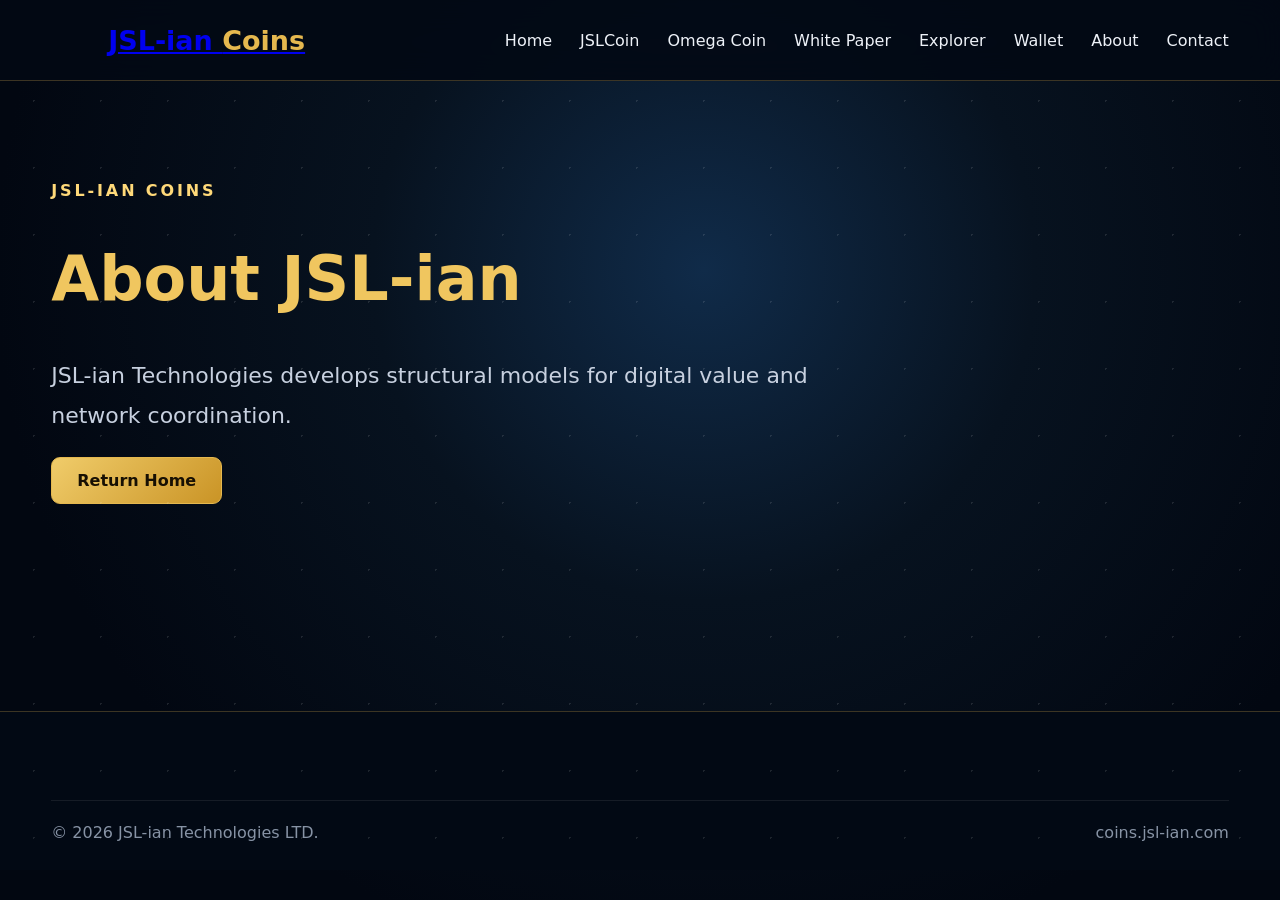
==== about.html @ 150be16c "Add files via upload" ====
<!doctype html><html lang="en"><head><meta charset="utf-8"><meta name="viewport" content="width=device-width,initial-scale=1"><title>About JSL-ian — JSL-ian Coins</title><link rel="stylesheet" href="styles.css"></head><body><header class="topbar"><div class="wrap nav"><a class="brand" href="index.html"><img src="assets/logo.svg" alt=""><strong>JSL-ian <span>Coins</span></strong></a><nav><a href="index.html">Home</a><a href="jslcoin.html">JSLCoin</a><a href="omega.html">Omega Coin</a><a href="whitepaper.html">White Paper</a><a href="explorer.html">Explorer</a><a href="wallet.html">Wallet</a><a href="about.html">About</a><a href="contact.html">Contact</a></nav></div></header><main class="wrap" style="min-height:70vh;padding:100px 0"><div class="eyebrow">JSL-ian Coins</div><h1 style="font-size:62px;color:#f0c65f">About JSL-ian</h1><p style="font-size:22px;max-width:800px;line-height:1.8;color:#c7d0df">JSL-ian Technologies develops structural models for digital value and network coordination.</p><a class="btn primary" href="index.html">Return Home</a></main><footer><div class="wrap legal"><span>© 2026 JSL-ian Technologies LTD.</span><span>coins.jsl-ian.com</span></div></footer></body></html>
---- styles.css ----
:root{--bg:#030914;--panel:#081321;--gold:#e5b84f;--gold2:#ffd979;--text:#f4f6fb;--muted:#aeb9ca;--line:rgba(229,184,79,.25)}*{box-sizing:border-box}html{scroll-behavior:smooth}body{margin:0;background:radial-gradient(circle at 55% 30%,#102b49 0,#07121f 35%,#020711 75%);color:var(--text);font-family:Inter,system-ui,-apple-system,Segoe UI,Arial,sans-serif;min-height:100vh}body:before{content:"";position:fixed;inset:0;pointer-events:none;background-image:radial-gradient(#fff 1px,transparent 1px);background-size:67px 67px;opacity:.11}.wrap{width:min(1320px,92vw);margin:auto}.topbar{position:sticky;top:0;z-index:20;background:rgba(3,9,20,.9);backdrop-filter:blur(16px);border-bottom:1px solid var(--line)}.nav{display:flex;align-items:center;min-height:80px;gap:26px}.brand{display:flex;align-items:center;gap:12px;font-size:27px;font-weight:800;white-space:nowrap}.brand img{width:45px}.brand span{color:var(--gold)}nav{display:flex;align-items:center;gap:28px;margin-left:auto}nav a,.ghost{color:#eef2f8;text-decoration:none;font-size:16px}.active,nav a:hover{color:var(--gold2)}.actions{display:flex;gap:12px}.btn{display:inline-flex;align-items:center;justify-content:center;border-radius:9px;padding:13px 25px;text-decoration:none;font-weight:700;border:1px solid var(--gold);color:var(--gold2);background:transparent}.btn.primary{color:#171003;background:linear-gradient(135deg,#f0cc6a,#ca9426)}.hero{min-height:650px;display:grid;grid-template-columns:1.15fr .85fr;align-items:center;gap:25px;position:relative;overflow:hidden}.hero:after{content:"";position:absolute;left:-12%;right:-12%;bottom:55px;height:230px;border-radius:50% 50% 0 0;background:radial-gradient(ellipse at center top,rgba(234,184,72,.22),rgba(7,23,39,.9) 42%,transparent 70%);border-top:1px solid rgba(255,215,120,.25);z-index:-1}.eyebrow{color:var(--gold2);text-transform:uppercase;letter-spacing:.18em;font-weight:700}.hero h1{font-size:clamp(58px,7vw,94px);margin:10px 0 0;background:linear-gradient(#ffe89b,#c88d21);-webkit-background-clip:text;color:transparent}.hero h2{font-size:clamp(29px,3.2vw,45px);margin:10px 0 18px}.hero p{font-size:21px;line-height:1.6;color:#e0e6ef;max-width:750px}.hero-buttons{display:flex;gap:18px;margin-top:32px}.coin-wrap{display:flex;justify-content:center;filter:drop-shadow(0 28px 35px rgba(0,0,0,.58))}.coin-wrap img{width:min(490px,42vw);animation:float 5s ease-in-out infinite}@keyframes float{50%{transform:translateY(-14px) rotate(1deg)}}.cards{display:grid;grid-template-columns:repeat(4,1fr);gap:18px;margin:-30px auto 70px;position:relative;z-index:3}.card{padding:28px;border-radius:14px;background:linear-gradient(145deg,rgba(8,18,31,.95),rgba(2,8,15,.92));border:1px solid var(--line);min-height:190px}.card b{display:block;color:var(--gold2);font-size:20px;margin:10px 0}.card p{color:var(--muted);line-height:1.65}.icon{font-size:34px;color:var(--gold)}section.info{padding:80px 0;border-top:1px solid var(--line)}section.info h2{font-size:42px;color:var(--gold2)}.grid3{display:grid;grid-template-columns:repeat(3,1fr);gap:20px}.mini{padding:25px;border-radius:12px;background:rgba(6,15,27,.75);border:1px solid var(--line)}footer{border-top:1px solid var(--line);padding:48px 0 28px;background:#020914}.footer-grid{display:grid;grid-template-columns:1.3fr repeat(3,1fr);gap:40px}.footer-grid h3{color:var(--gold2)}.footer-grid a{display:block;color:var(--muted);text-decoration:none;margin:11px 0}.legal{border-top:1px solid rgba(255,255,255,.08);margin-top:40px;padding-top:22px;color:#8793a5;display:flex;justify-content:space-between}.mobile{display:none}@media(max-width:950px){nav{display:none}.mobile{display:block;margin-left:auto}.hero{grid-template-columns:1fr;text-align:center;padding:70px 0}.hero p{margin:auto}.hero-buttons{justify-content:center}.coin-wrap img{width:min(420px,75vw)}.cards,.grid3{grid-template-columns:1fr 1fr}.footer-grid{grid-template-columns:1fr 1fr}}@media(max-width:600px){.actions{display:none}.cards,.grid3,.footer-grid{grid-template-columns:1fr}.hero h1{font-size:50px}.hero h2{font-size:28px}.hero-buttons{flex-direction:column}.legal{display:block}.legal span{display:block;margin:8px 0}}
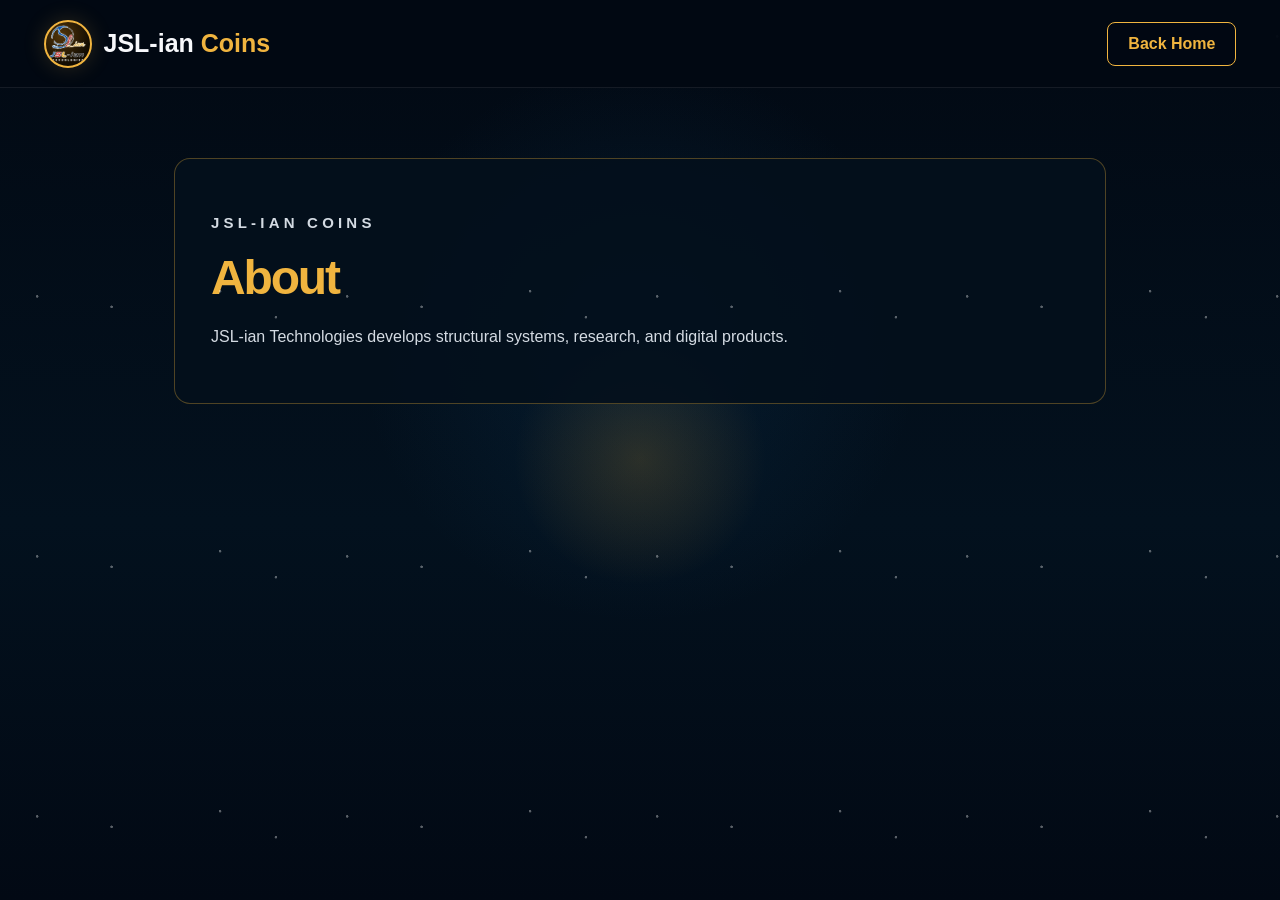
==== commit 06eb97bc: "Add files via upload" ====
--- a/about.html
+++ b/about.html
@@ -1 +1 @@
-<!doctype html><html lang="en"><head><meta charset="utf-8"><meta name="viewport" content="width=device-width,initial-scale=1"><title>About JSL-ian — JSL-ian Coins</title><link rel="stylesheet" href="styles.css"></head><body><header class="topbar"><div class="wrap nav"><a class="brand" href="index.html"><img src="assets/logo.svg" alt=""><strong>JSL-ian <span>Coins</span></strong></a><nav><a href="index.html">Home</a><a href="jslcoin.html">JSLCoin</a><a href="omega.html">Omega Coin</a><a href="whitepaper.html">White Paper</a><a href="explorer.html">Explorer</a><a href="wallet.html">Wallet</a><a href="about.html">About</a><a href="contact.html">Contact</a></nav></div></header><main class="wrap" style="min-height:70vh;padding:100px 0"><div class="eyebrow">JSL-ian Coins</div><h1 style="font-size:62px;color:#f0c65f">About JSL-ian</h1><p style="font-size:22px;max-width:800px;line-height:1.8;color:#c7d0df">JSL-ian Technologies develops structural models for digital value and network coordination.</p><a class="btn primary" href="index.html">Return Home</a></main><footer><div class="wrap legal"><span>© 2026 JSL-ian Technologies LTD.</span><span>coins.jsl-ian.com</span></div></footer></body></html>+<!doctype html><html lang="en"><head><meta charset="utf-8"><meta name="viewport" content="width=device-width,initial-scale=1"><title>About | JSL-ian Coins</title><link rel="icon" href="logo.png"><link rel="stylesheet" href="styles.css"></head><body><header class="site-header"><a class="brand" href="index.html"><span class="brand-coin"><img src="logo.png" alt=""></span><span>JSL-ian <strong>Coins</strong></span></a><a class="btn btn-ghost btn-small" style="margin-left:auto" href="index.html">Back Home</a></header><main class="page-shell"><section class="page-card"><p class="eyebrow">JSL-IAN COINS</p><h1>About</h1><p>JSL-ian Technologies develops structural systems, research, and digital products.</p></section></main><script src="app.js"></script></body></html>
--- a/styles.css
+++ b/styles.css
@@ -1,2 +1,2 @@
 
-:root{--bg:#030914;--panel:#081321;--gold:#e5b84f;--gold2:#ffd979;--text:#f4f6fb;--muted:#aeb9ca;--line:rgba(229,184,79,.25)}*{box-sizing:border-box}html{scroll-behavior:smooth}body{margin:0;background:radial-gradient(circle at 55% 30%,#102b49 0,#07121f 35%,#020711 75%);color:var(--text);font-family:Inter,system-ui,-apple-system,Segoe UI,Arial,sans-serif;min-height:100vh}body:before{content:"";position:fixed;inset:0;pointer-events:none;background-image:radial-gradient(#fff 1px,transparent 1px);background-size:67px 67px;opacity:.11}.wrap{width:min(1320px,92vw);margin:auto}.topbar{position:sticky;top:0;z-index:20;background:rgba(3,9,20,.9);backdrop-filter:blur(16px);border-bottom:1px solid var(--line)}.nav{display:flex;align-items:center;min-height:80px;gap:26px}.brand{display:flex;align-items:center;gap:12px;font-size:27px;font-weight:800;white-space:nowrap}.brand img{width:45px}.brand span{color:var(--gold)}nav{display:flex;align-items:center;gap:28px;margin-left:auto}nav a,.ghost{color:#eef2f8;text-decoration:none;font-size:16px}.active,nav a:hover{color:var(--gold2)}.actions{display:flex;gap:12px}.btn{display:inline-flex;align-items:center;justify-content:center;border-radius:9px;padding:13px 25px;text-decoration:none;font-weight:700;border:1px solid var(--gold);color:var(--gold2);background:transparent}.btn.primary{color:#171003;background:linear-gradient(135deg,#f0cc6a,#ca9426)}.hero{min-height:650px;display:grid;grid-template-columns:1.15fr .85fr;align-items:center;gap:25px;position:relative;overflow:hidden}.hero:after{content:"";position:absolute;left:-12%;right:-12%;bottom:55px;height:230px;border-radius:50% 50% 0 0;background:radial-gradient(ellipse at center top,rgba(234,184,72,.22),rgba(7,23,39,.9) 42%,transparent 70%);border-top:1px solid rgba(255,215,120,.25);z-index:-1}.eyebrow{color:var(--gold2);text-transform:uppercase;letter-spacing:.18em;font-weight:700}.hero h1{font-size:clamp(58px,7vw,94px);margin:10px 0 0;background:linear-gradient(#ffe89b,#c88d21);-webkit-background-clip:text;color:transparent}.hero h2{font-size:clamp(29px,3.2vw,45px);margin:10px 0 18px}.hero p{font-size:21px;line-height:1.6;color:#e0e6ef;max-width:750px}.hero-buttons{display:flex;gap:18px;margin-top:32px}.coin-wrap{display:flex;justify-content:center;filter:drop-shadow(0 28px 35px rgba(0,0,0,.58))}.coin-wrap img{width:min(490px,42vw);animation:float 5s ease-in-out infinite}@keyframes float{50%{transform:translateY(-14px) rotate(1deg)}}.cards{display:grid;grid-template-columns:repeat(4,1fr);gap:18px;margin:-30px auto 70px;position:relative;z-index:3}.card{padding:28px;border-radius:14px;background:linear-gradient(145deg,rgba(8,18,31,.95),rgba(2,8,15,.92));border:1px solid var(--line);min-height:190px}.card b{display:block;color:var(--gold2);font-size:20px;margin:10px 0}.card p{color:var(--muted);line-height:1.65}.icon{font-size:34px;color:var(--gold)}section.info{padding:80px 0;border-top:1px solid var(--line)}section.info h2{font-size:42px;color:var(--gold2)}.grid3{display:grid;grid-template-columns:repeat(3,1fr);gap:20px}.mini{padding:25px;border-radius:12px;background:rgba(6,15,27,.75);border:1px solid var(--line)}footer{border-top:1px solid var(--line);padding:48px 0 28px;background:#020914}.footer-grid{display:grid;grid-template-columns:1.3fr repeat(3,1fr);gap:40px}.footer-grid h3{color:var(--gold2)}.footer-grid a{display:block;color:var(--muted);text-decoration:none;margin:11px 0}.legal{border-top:1px solid rgba(255,255,255,.08);margin-top:40px;padding-top:22px;color:#8793a5;display:flex;justify-content:space-between}.mobile{display:none}@media(max-width:950px){nav{display:none}.mobile{display:block;margin-left:auto}.hero{grid-template-columns:1fr;text-align:center;padding:70px 0}.hero p{margin:auto}.hero-buttons{justify-content:center}.coin-wrap img{width:min(420px,75vw)}.cards,.grid3{grid-template-columns:1fr 1fr}.footer-grid{grid-template-columns:1fr 1fr}}@media(max-width:600px){.actions{display:none}.cards,.grid3,.footer-grid{grid-template-columns:1fr}.hero h1{font-size:50px}.hero h2{font-size:28px}.hero-buttons{flex-direction:column}.legal{display:block}.legal span{display:block;margin:8px 0}}
+:root{--bg:#020a14;--panel:#061321;--line:rgba(226,170,54,.34);--gold:#f0b43f;--gold2:#ffd56c;--text:#f7f8fb;--muted:#b6c0cd}*{box-sizing:border-box}html{scroll-behavior:smooth}body{margin:0;font-family:Arial,Helvetica,sans-serif;color:var(--text);background:radial-gradient(circle at 50% 38%,rgba(18,77,120,.22),transparent 33%),radial-gradient(circle at 50% 51%,rgba(245,166,35,.18),transparent 16%),linear-gradient(180deg,#020913 0%,#03111e 58%,#020914 100%);min-height:100vh}body:before{content:"";position:fixed;inset:0;pointer-events:none;opacity:.35;background-image:radial-gradient(circle at 12% 14%,#fff 0 1px,transparent 1.6px),radial-gradient(circle at 36% 18%,#fff 0 1px,transparent 1.6px),radial-gradient(circle at 71% 12%,#fff 0 1px,transparent 1.6px),radial-gradient(circle at 89% 22%,#fff 0 1px,transparent 1.6px);background-size:310px 260px}a{color:inherit;text-decoration:none}.site-header{height:88px;padding:0 3.4vw;display:flex;align-items:center;gap:28px;border-bottom:1px solid rgba(255,255,255,.08);position:relative;z-index:20;background:rgba(2,9,19,.88);backdrop-filter:blur(14px)}.brand{display:flex;align-items:center;gap:12px;font-size:25px;font-weight:700;white-space:nowrap}.brand strong{color:var(--gold)}.brand-coin{width:48px;height:48px;border-radius:50%;border:2px solid var(--gold);display:grid;place-items:center;background:radial-gradient(circle at 35% 30%,#523509,#120c02 70%);overflow:hidden;box-shadow:0 0 22px rgba(240,180,63,.18)}.brand-coin img{width:84%;height:84%;object-fit:contain}.desktop-nav{display:flex;align-items:center;gap:28px;margin-left:auto;font-size:15px}.desktop-nav a{padding:33px 0 27px;position:relative}.desktop-nav a.active{color:var(--gold)}.desktop-nav a.active:after{content:"";position:absolute;left:0;right:0;bottom:12px;height:2px;background:var(--gold)}.auth-actions{display:flex;gap:12px}.btn{min-height:48px;padding:0 28px;border-radius:8px;display:inline-flex;align-items:center;justify-content:center;border:1px solid var(--gold);font-weight:700}.btn-gold{color:#111;background:linear-gradient(135deg,var(--gold2),#d99722)}.btn-ghost{background:rgba(2,9,19,.55);color:var(--gold)}.btn-small{min-height:44px;padding:0 20px}.menu-toggle{display:none;margin-left:auto;background:transparent;border:0;color:white;font-size:29px}.mobile-menu,.menu-backdrop{display:none}main{max-width:1480px;margin:0 auto;padding:0 3.4vw}.hero{min-height:610px;display:grid;grid-template-columns:1.05fr .95fr;align-items:center;position:relative;overflow:hidden}.hero:after{content:"";position:absolute;left:-12%;right:-12%;bottom:-155px;height:360px;border-radius:50% 50% 0 0;border-top:2px solid rgba(75,145,205,.4);background:radial-gradient(circle at 50% 0%,rgba(255,187,59,.4),transparent 12%),linear-gradient(180deg,rgba(9,56,92,.7),rgba(1,7,14,.15));box-shadow:0 -20px 70px rgba(29,105,160,.18),inset 0 35px 85px rgba(255,167,33,.08);z-index:-1}.hero-copy{padding-left:4vw;max-width:720px}.eyebrow{color:var(--gold);font-weight:700;letter-spacing:.28em;font-size:15px;margin-bottom:18px}h1{font-size:clamp(58px,6vw,92px);line-height:.98;margin:0 0 22px;color:var(--gold);letter-spacing:-.045em}.hero h2{font-size:clamp(28px,2.5vw,42px);line-height:1.18;margin:0 0 20px}.hero-text{font-size:21px;line-height:1.7;max-width:660px;color:#e4e9ef}.hero-actions{display:flex;gap:18px;margin-top:28px}.hero-visual{display:flex;align-items:center;justify-content:center;padding:40px}.coin{width:min(390px,34vw);aspect-ratio:1;border-radius:50%;padding:15px;position:relative;background:conic-gradient(from 20deg,#5f3b05,#f8ce64,#84550b,#ffda70,#6f4709,#f1b33c,#5f3b05);box-shadow:0 0 0 6px #5d3c09,0 0 0 10px #d99d2c,0 30px 75px rgba(0,0,0,.5),0 0 70px rgba(243,180,53,.25);transform:perspective(900px) rotateY(-10deg)}.coin:before{content:"";position:absolute;inset:14px;border-radius:50%;border:3px solid rgba(255,226,135,.85);box-shadow:inset 0 0 28px rgba(255,239,181,.3)}.coin-inner{width:100%;height:100%;border-radius:50%;display:grid;place-items:center;overflow:hidden;background:radial-gradient(circle at 35% 30%,rgba(255,247,198,.35),transparent 22%),linear-gradient(145deg,#f7c955,#a96e12 55%,#f3c151);border:6px solid #c1841e}.coin-inner img{width:74%;height:74%;object-fit:contain;filter:drop-shadow(0 4px 5px rgba(0,0,0,.25))}.feature-grid{display:grid;grid-template-columns:repeat(4,1fr);gap:18px;margin:-20px 0 44px;position:relative;z-index:3}.feature-card{min-height:190px;padding:30px;border:1px solid var(--line);border-radius:12px;background:linear-gradient(180deg,rgba(5,17,29,.96),rgba(3,12,21,.96));display:flex;gap:22px;align-items:flex-start}.feature-icon{font-size:44px;color:var(--gold);line-height:1}.feature-card h3{color:var(--gold);font-size:20px;margin:3px 0 16px}.feature-card p{margin:0;color:#d2dae3;line-height:1.65;font-size:15px}.site-footer{border-top:1px solid rgba(255,255,255,.09);max-width:1480px;margin:0 auto;padding:38px 6.8vw 20px;display:grid;grid-template-columns:1.5fr repeat(3,1fr);gap:48px}.site-footer h4{color:var(--gold);margin:2px 0 18px}.site-footer>div:not(.footer-brand):not(.footer-bottom){display:flex;flex-direction:column;gap:12px}.site-footer a{color:#c3cbd4}.footer-brand p{color:#c3cbd4;line-height:1.5}.socials{display:flex;gap:22px;font-size:27px}.footer-bottom{grid-column:1/-1;border-top:1px solid rgba(255,255,255,.09);padding-top:18px;display:flex;justify-content:space-between;color:#9ba5b1;font-size:13px}.page-shell{max-width:980px;margin:70px auto 110px;padding:0 24px}.page-card{border:1px solid var(--line);border-radius:16px;background:rgba(4,16,28,.9);padding:36px}.page-card h1{font-size:48px}.page-card p{color:#d4dbe3;line-height:1.75}.form-grid{display:grid;gap:16px;max-width:520px}input,textarea{width:100%;background:#03101e;color:#fff;border:1px solid rgba(255,255,255,.17);border-radius:8px;padding:14px 16px;font:inherit}@media(max-width:1100px){.desktop-nav{gap:17px;font-size:14px}.site-header{gap:18px}.brand{font-size:21px}.feature-grid{grid-template-columns:repeat(2,1fr)}}@media(max-width:820px){.site-header{height:72px;padding:0 18px}.brand{font-size:20px}.brand-coin{width:40px;height:40px}.desktop-nav,.auth-actions{display:none}.menu-toggle{display:block}main{padding:0 18px}.hero{min-height:auto;display:flex;flex-direction:column;padding:54px 0 28px;text-align:center}.hero-copy{padding:0;max-width:600px}.eyebrow{font-size:12px;margin-bottom:14px}h1{font-size:46px;margin-bottom:14px}.hero h2{font-size:25px;margin-bottom:14px}.hero-text{font-size:16px;line-height:1.55;margin:0 auto}.hero-actions{justify-content:center;margin-top:20px}.btn{min-height:44px;padding:0 22px}.hero-visual{padding:30px 0 18px}.coin{width:min(292px,76vw);transform:none}.hero:after{bottom:5%;height:210px}.feature-grid{grid-template-columns:1fr;gap:12px;margin:10px 0 30px}.feature-card{min-height:0;padding:20px;align-items:center}.feature-icon{font-size:34px}.feature-card h3{font-size:18px;margin-bottom:8px}.feature-card p{font-size:14px;line-height:1.5}.site-footer{grid-template-columns:1fr 1fr;padding:30px 24px 20px;gap:28px}.footer-brand{grid-column:1/-1}.footer-bottom{flex-direction:column;gap:7px}.menu-backdrop{display:block;position:fixed;inset:0;background:rgba(0,0,0,.58);opacity:0;pointer-events:none;transition:.2s;z-index:40}.mobile-menu{display:block;position:fixed;right:0;top:0;bottom:0;width:min(88vw,390px);background:linear-gradient(180deg,#020a14,#061321);z-index:50;transform:translateX(105%);transition:.24s ease;padding:18px 20px;box-shadow:-20px 0 60px rgba(0,0,0,.45)}.mobile-menu.open{transform:translateX(0)}.menu-backdrop.open{opacity:1;pointer-events:auto}.mobile-menu-head{display:flex;justify-content:space-between;align-items:center;margin-bottom:30px}.menu-close{background:transparent;border:0;color:white;font-size:40px}.mobile-menu nav{display:flex;flex-direction:column}.mobile-menu nav a{padding:17px 6px;border-bottom:1px solid rgba(255,255,255,.08);display:flex;justify-content:space-between}.mobile-menu nav a.active{color:var(--gold)}.mobile-auth{display:grid;grid-template-columns:1fr 1fr;gap:10px;margin-top:28px}}@media(max-width:520px){.site-footer{grid-template-columns:1fr}.footer-brand,.footer-bottom{grid-column:auto}.hero-actions{display:grid;grid-template-columns:1fr 1fr;width:100%}.hero-actions .btn{padding:0 12px}h1{font-size:41px}.hero h2{font-size:23px}}
